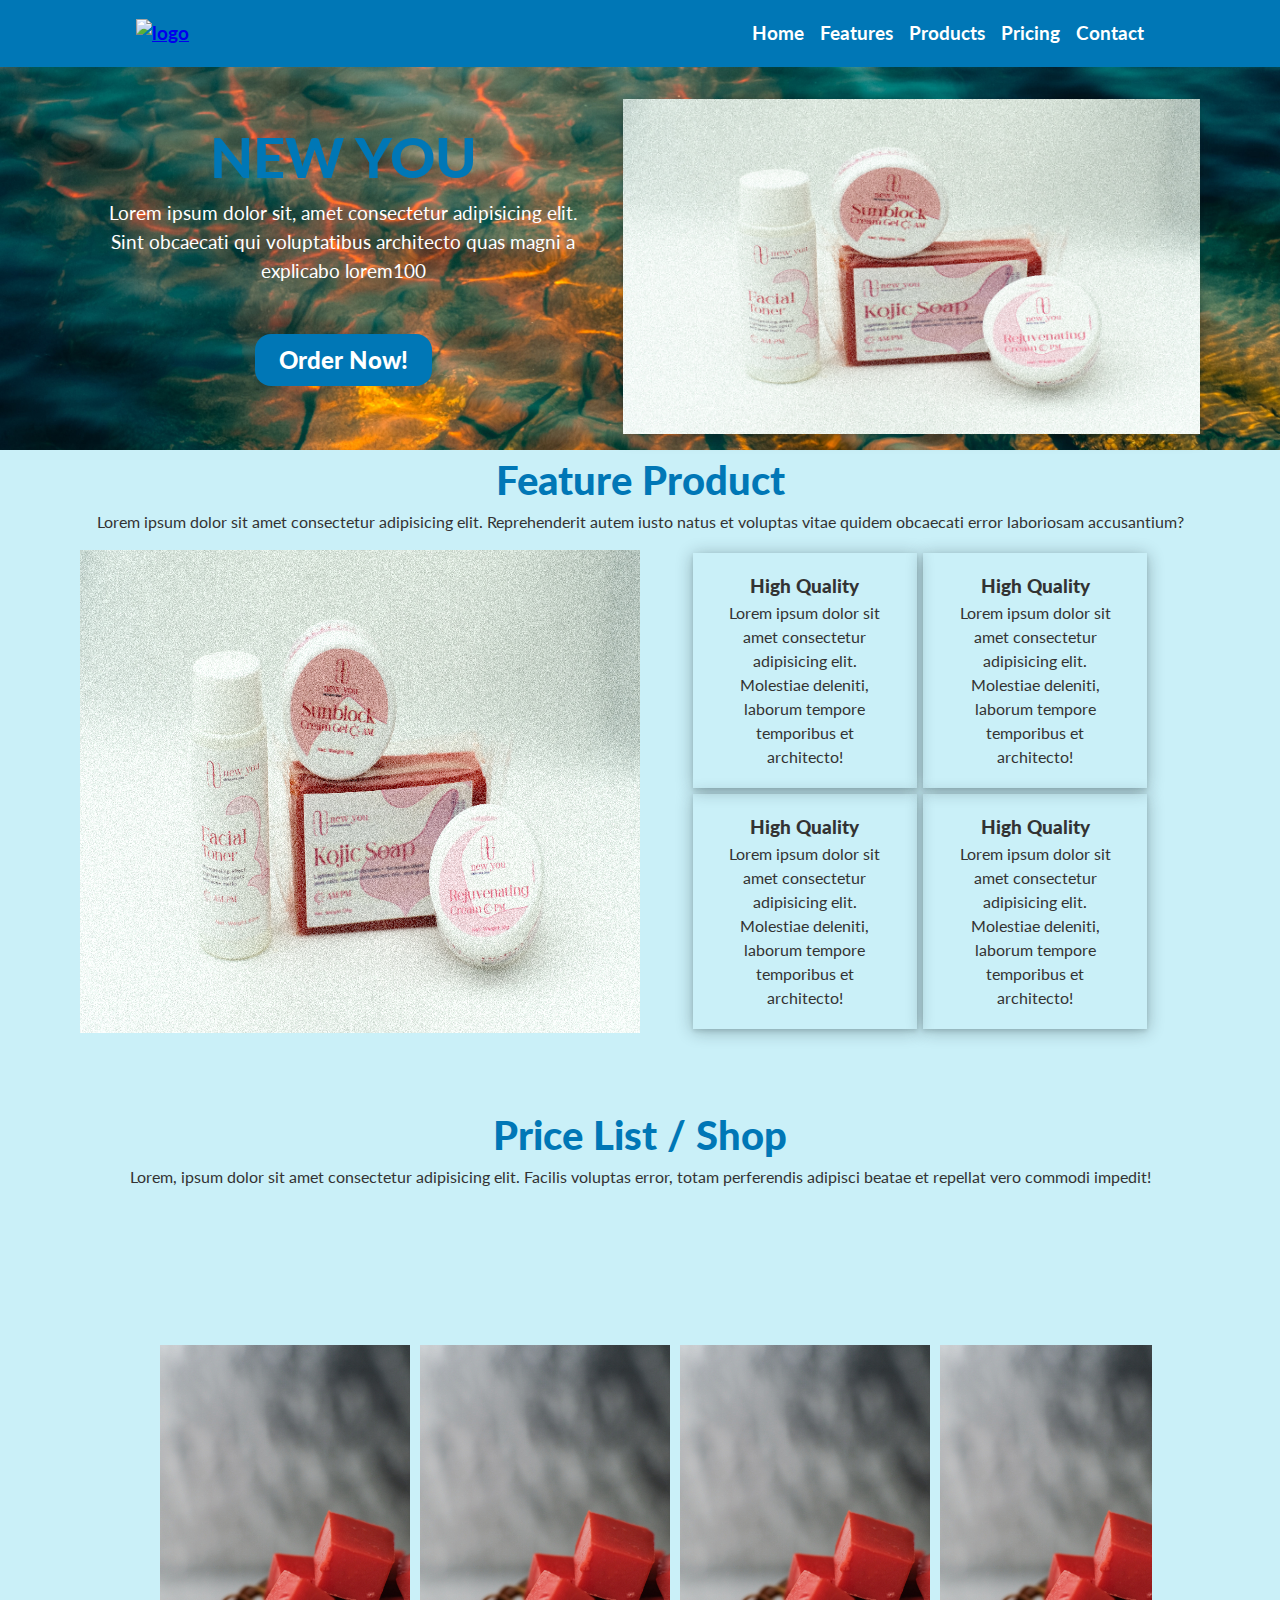
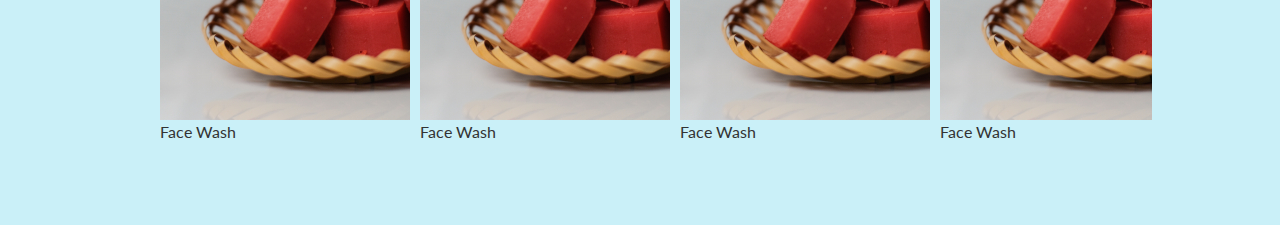
==== src/index.html @ 2eee9a69 "Add carousel" ====
<!DOCTYPE html>
<html lang="en">
  <head>
    <meta charset="UTF-8" />
    <meta http-equiv="X-UA-Compatible" content="IE=edge" />
    <meta name="viewport" content="width=device-width, initial-scale=1.0" />
    <title>Landing Page</title>
    <link rel="preconnect" href="https://fonts.googleapis.com" />
    <link rel="preconnect" href="https://fonts.gstatic.com" crossorigin />
    <link
      href="https://fonts.googleapis.com/css2?family=Lato:wght@400;700;900&display=swap"
      rel="stylesheet"
    />
    <link rel="stylesheet" href="assets/reset.css" />
    <link rel="stylesheet" href="assets/main.css" />
  </head>
  <body>
    <!-- ----HEADER SECTION STARTS HERE---- -->
    <header class="header">
      <div class="container">
        <nav class="navbar">
          <a href="#" class="nav-logo">
            <img src="#" alt="logo" />
          </a>
          <ul class="navbar-nav">
            <li class="nav-item"><a class="nav-link" href="#">Home</a></li>
            <li class="nav-item"><a class="nav-link" href="#">Features</a></li>
            <li class="nav-item"><a class="nav-link" href="#">Products</a></li>
            <li class="nav-item"><a class="nav-link" href="#">Pricing</a></li>
            <li class="nav-item"><a class="nav-link" href="#">Contact </a></li>
          </ul>
          <div class="hamburger">
            <span class="bar"></span>
            <span class="bar"></span>
            <span class="bar"></span>
          </div>
        </nav>
      </div>
    </header>
    <!-- ----HEADER SECTION ENDS HERE---- -->
    <main class="main">
      <!-- ----HERO SECTION STARTS HERE---- -->
      <section class="hero">
        <div class="container">
          <div class="hero-content">
            <div class="hero-text">
              <h1 class="main-header">NEW YOU</h1>
              <p class="main-text">
                Lorem ipsum dolor sit, amet consectetur adipisicing elit. Sint
                obcaecati qui voluptatibus architecto quas magni a explicabo
                lorem100
              </p>
              <a href="#" class="btn-hero">Order Now!</a>
            </div>
            <div class="hero-image">
              <img src="assets/images/hero-img.png" alt="Product Image" />
            </div>
          </div>
        </div>
      </section>
      <!-- ----HERO SECTION ENDS HERE---- -->
      <!-- ----FEATURE SECTION STARTS HERE---- -->

      <section class="feature">
        <div class="container">
          <div class="feature-header">
            <h2 class="sub-header">Feature Product</h2>
            <p class="text">
              Lorem ipsum dolor sit amet consectetur adipisicing elit.
              Reprehenderit autem iusto natus et voluptas vitae quidem obcaecati
              error laboriosam accusantium?
            </p>
          </div>
          <div class="feature-content">
            <div class="feature-image">
              <img
                class="image"
                src="assets/images/hero-img.png"
                alt="Feature Image"
              />
            </div>
            <div class="feature-product-features">
              <div class="product-features-item">
                <div class="features-item-content">
                  <h4>High Quality</h4>
                  <p>
                    Lorem ipsum dolor sit amet consectetur adipisicing elit.
                    Molestiae deleniti, laborum tempore temporibus et
                    architecto!
                  </p>
                </div>
              </div>
              <div class="product-features-item">
                <div class="features-item-content">
                  <h4>High Quality</h4>
                  <p>
                    Lorem ipsum dolor sit amet consectetur adipisicing elit.
                    Molestiae deleniti, laborum tempore temporibus et
                    architecto!
                  </p>
                </div>
              </div>
              <div class="product-features-item">
                <div class="features-item-content">
                  <h4>High Quality</h4>
                  <p>
                    Lorem ipsum dolor sit amet consectetur adipisicing elit.
                    Molestiae deleniti, laborum tempore temporibus et
                    architecto!
                  </p>
                </div>
              </div>
              <div class="product-features-item">
                <div class="features-item-content">
                  <h4>High Quality</h4>
                  <p>
                    Lorem ipsum dolor sit amet consectetur adipisicing elit.
                    Molestiae deleniti, laborum tempore temporibus et
                    architecto!
                  </p>
                </div>
              </div>
            </div>
          </div>
        </div>
      </section>
      <!-- ----FEATURE SECTION ENDS HERE---- -->
      <!-- ----PRICING SECTION STARTS HERE---- -->
      <section class="pricing">
        <div class="container">
          <div class="pricing-head">
            <h2 class="pricing-header">Price List / Shop</h2>
            <p class="text">
              Lorem, ipsum dolor sit amet consectetur adipisicing elit. Facilis
              voluptas error, totam perferendis adipisci beatae et repellat vero
              commodi impedit!
            </p>
          </div>
          <div class="pricing-content carousel">
            <div class="slider">
              <div class="pricing-items">
                <div class="pricing-item-content">
                  <div class="pricing-image">
                    <img src="assets/images/pricing-img1.jpg" alt="" />
                  </div>
                  <div class="pricing-info">
                    <div class="pricing-name">Face Wash</div>
                    <div class="pricing-price">100$</div>
                    <a href="#" class="btn-add-cart">Add to Cart</a>
                  </div>
                </div>
              </div>
              <!-- ITEM -->
              <div class="pricing-items">
                <div class="pricing-item-content">
                  <div class="pricing-image">
                    <img src="assets/images/pricing-img1.jpg" alt="" />
                  </div>
                  <div class="pricing-info">
                    <div class="pricing-name">Face Wash</div>
                    <div class="pricing-price">100$</div>
                    <a href="#" class="btn-add-cart">Add to Cart</a>
                  </div>
                </div>
              </div>

              <div class="pricing-items">
                <div class="pricing-item-content">
                  <div class="pricing-image">
                    <img src="assets/images/pricing-img1.jpg" alt="" />
                  </div>
                  <div class="pricing-info">
                    <div class="pricing-name">Face Wash</div>
                    <div class="pricing-price">100$</div>
                    <a href="#" class="btn-add-cart">Add to Cart</a>
                  </div>
                </div>
              </div>

              <div class="pricing-items">
                <div class="pricing-item-content">
                  <div class="pricing-image">
                    <img src="assets/images/pricing-img1.jpg" alt="" />
                  </div>
                  <div class="pricing-info">
                    <div class="pricing-name">Face Wash</div>
                    <div class="pricing-price">100$</div>
                    <a href="#" class="btn-add-cart">Add to Cart</a>
                  </div>
                </div>
              </div>

              <div class="pricing-items">
                <div class="pricing-item-content">
                  <div class="pricing-image">
                    <img src="assets/images/pricing-img1.jpg" alt="" />
                  </div>
                  <div class="pricing-info">
                    <div class="pricing-name">Face Wash</div>
                    <div class="pricing-price">100$</div>
                    <a href="#" class="btn-add-cart">Add to Cart</a>
                  </div>
                </div>
              </div>
            </div>
          </div>
        </div>
      </section>
      <!-- ----PRICING SECTION ENDS HERE---- -->
    </main>
  </body>
  <script src="assets/script.js"></script>
</html>
---- src/assets/main.css ----
:root {
  --main-bg-color: #0077b6;
  --sub-bg-color: #caf0f8;
  --main-text-color: #fff;
  --sub-text-color: #333;
  --hero-bg-color: #fff;

  --box-shadow: rgba(14, 30, 37, 0.12) 0px 2px 4px 0px,
    rgba(14, 30, 37, 0.32) 0px 2px 16px 0px;
}

/* font-family: 'Lato', sans-serif; */

html {
  font-size: 16px;
}

body {
  background-color: var(--sub-bg-color);
  font-family: "Lato", sans-serif;
  color: var(--sub-text-color);
}

.container {
  width: 90%;
  padding: 0 1rem;
  margin: 0rem auto;
}

/* NAVBAR / HEADER STYLING  STARTS HERE*/
.header {
  background-color: var(--main-bg-color);
  width: 100%;
}
.header .container {
  height: 100%;
}
.navbar {
  font-size: 1.2rem;
  font-weight: 700;
  margin: 0 auto;
  display: flex;
  justify-content: space-between;
  align-items: center;
  min-height: 4rem;
  max-width: 90%;
}

.navbar-nav {
  display: flex;
  gap: 1rem;
}

.nav-item {
  list-style-type: none;
}

.nav-link {
  text-decoration: none;
  color: #fff;
  transition: 0.7s ease;
}

.nav-link:hover {
  padding: 0.2rem 1rem;
  border-radius: 1rem;
  color: var(--sub-text-color);
  box-shadow: var(--box-shadow);
}

.hamburger {
  display: none;
  cursor: pointer;
}

.bar {
  display: block;
  width: 1.5rem;
  height: 3px;
  margin: 5px auto;

  -webkit-transition: all 0.3s ease-in-out;
  transition: all 0.3s ease-in-out;
  background-color: var(--sub-text-color);
}

/* STICCKY */

.sticky {
  position: fixed;
  top: 0;
  width: 100%;
}

.sticky + .main {
  padding-top: 60px;
}

/* NAVBAR / HEADER STYLING ENDS HERE*/

/* ---- HERO SECTION STARTS HERE---- */

.hero {
  padding: 1rem 0;
  height: 100vh;
  background: url(images/hero-bg.jpg) no-repeat center center fixed;
  -webkit-background-size: cover;
  -moz-background-size: cover;
  -o-background-size: cover;
  background-size: cover;
}

.hero-content {
  padding-top: 2rem;
  display: flex;
  flex-direction: column-reverse;
  gap: 1rem;
}

.hero-text {
  text-align: center;
  padding: 1rem;
  padding-bottom: 0;
  flex-basis: 50%;
}

.main-header {
  color: var(--main-bg-color);
  font-size: 3.5rem;
  font-weight: 900;
}

.main-text {
  color: var(--main-text-color);
  font-size: 1.2rem;
}
.btn-hero {
  font-size: 1.5rem;
  color: var(--main-text-color);
  background-color: var(--main-bg-color);
  font-weight: 900;
  padding: 0.5rem 1.5rem;
  border-radius: 1rem;
  display: inline-block;
  margin: 3rem 0;
  text-decoration: none;
}
.btn-hero:hover {
  -webkit-transition: all 0.3s ease-in-out;
  transition: all 0.3s ease-in-out;
  background-color: var(--sub-text-color);
  box-shadow: rgb(38, 57, 77) 0px 20px 30px -10px;
}

.hero-image {
  display: flex;
  flex-basis: 55%;
  box-shadow: var(--box-shadow);
}
/* ---- HERO SECTION ENDS HERE---- */

/* ---- FEATURE SECTION STARTS HERE ---- */
.feature {
  padding-top: 4rem;
}
.feature-header .sub-header {
  text-align: center;
  color: var(--main-bg-color);
  font-size: 2.5rem;
  font-weight: 900;
}

.feature-header .text {
  text-align: center;
  margin-bottom: 1rem;
}

.feature-content {
  display: flex;
  flex-direction: column;
}
.feature-image {
  margin-bottom: 1rem;
  flex-basis: 50%;
}

.feature-product-features {
  color: var(--sub-text-color);
  flex-basis: 50%;
  display: flex;
  flex-direction: row;
  flex-wrap: wrap;
  justify-content: space-around;
}

.product-features-item {
  text-align: center;
  padding: 1.5rem;
  margin: 0.5rem;
  box-shadow: var(--box-shadow);
  flex: 1 0 50%;
  align-self: stretch;
}

/* .features-item-content {
  box-shadow: var(--box-shadow);
} */

.product-features-item h4 {
  font-size: 1.2rem;
  font-weight: 900;
}

/* ---- FEATURE SECTION ENDS HERE---- */

/* ---- PRICING SECTION STARTS HERE ---- */

.pricing {
  margin-top: 4.5rem;
  height: 80vh;
  position: relative;
}
.pricing-head {
  text-align: center;
}

.pricing-header {
  color: var(--main-bg-color);
  font-size: 2.5rem;
  font-weight: 900;
}

.pricing-head .text {
  margin-bottom: 1rem;
}

.pricing-content {
  display: flex;
  justify-content: center;
  align-items: center;
}

.pricing-item-content {
  display: flex;
  flex-direction: column;
}
.pricing-image img {
  max-height: 100%;
}

.carousel {
  margin-top: 4rem;
  width: 80%;
  height: 60%;
  position: absolute;
  top: 50%;
  left: 50%;
  transform: translate(-50%, -50%);
  overflow: hidden;
}

.slider {
  width: 150%;
  display: flex;
  gap: 10px;
  pointer-events: none;
  position: absolute;
  top: 0;
  left: 0;
  padding: 2rem;
}

/* ---- PRICING SECTION ENDS HERE---- */

/* MEDIA QUERIES */

/* @media (max-width: 480px) {
  
  }
 */

@media (max-width: 768px) {
  /* NAVBAR / HEADER STYLING STARTS HERE*/
  .hamburger {
    display: block;
  }

  .hamburger.active .bar:nth-child(2) {
    opacity: 0;
  }

  .hamburger.active .bar:nth-child(1) {
    transform: translateY(8px) rotate(45deg);
  }

  .hamburger.active .bar:nth-child(3) {
    transform: translateY(-8px) rotate(-45deg);
  }

  .navbar-nav {
    position: fixed;
    left: -100%;
    top: 70px;
    gap: 0;
    flex-direction: column;
    background-color: var(--main-bg-color);
    width: 100%;
    align-items: center;
    transition: 0.3s;
    padding-left: 0;
    margin: 0;
  }

  .nav-item {
    margin: 1rem 0;
  }

  .navbar-nav.active {
    left: 0;
  }

  /* NAVBAR / HEADER STYLING ENDS HERE*/
}

@media (min-width: 481px) and (max-width: 768px) {
  /* --------- HERO ------- */
  .hero-content {
    padding-top: 2rem;
  }
  .product-features-item {
    flex: 0 0 45%;
  }
}

@media (min-width: 769px) and (max-width: 1024px) {
  /* --------- HERO ------- */

  .hero {
    height: 65vh;
  }
  .hero-content {
    padding-top: 1rem;
    flex-direction: row;
    gap: 0;
  }

  .feature-product-features {
    flex-direction: row;
    flex-wrap: wrap;
    justify-content: space-around;
  }

  .product-features-item {
    flex: 0 0 45%;
  }
}

@media (min-width: 1025px) and (max-width: 1200px) {
  /* --------- HERO ------- */
  .hero-content {
    padding-top: 7rem;
    flex-direction: row;
    justify-content: space-around;
  }
  .hero {
    height: 80%;
  }

  .feature-content {
    flex-direction: row;
  }

  .feature {
    padding-top: 0;
  }
  .feature-image {
    display: flex;
    margin-bottom: 0;
  }

  .feature-image,
  .feature-product-features {
    flex-basis: 50%;
  }

  .feature-product-features {
    flex-direction: row;
    flex-wrap: wrap;
    justify-content: center;
    align-items: center;
  }

  .product-features-item {
    padding: 1rem;
    margin: 0.2rem;
    flex: 0 0 45%;
  }
}

@media (min-width: 1201px) {
  .hero-content {
    padding-top: 1rem;
    flex-direction: row;
    justify-content: space-around;
  }
  .hero {
    height: 80%;
  }

  .feature-content {
    flex-direction: row;
  }

  .feature {
    padding-top: 0;
  }
  .feature-image {
    display: flex;
    margin-bottom: 0;
  }

  .feature-image,
  .feature-product-features {
    flex-basis: 50%;
  }

  .feature-product-features {
    flex-direction: row;
    justify-content: center;
    align-items: center;
  }

  .product-features-item {
    padding: 1rem;
    margin: 0.2rem;
    flex: 0 0 40%;
  }
  .features-item-content {
    padding: 0 0.5rem;
    margin: 0.2rem;
  }
}
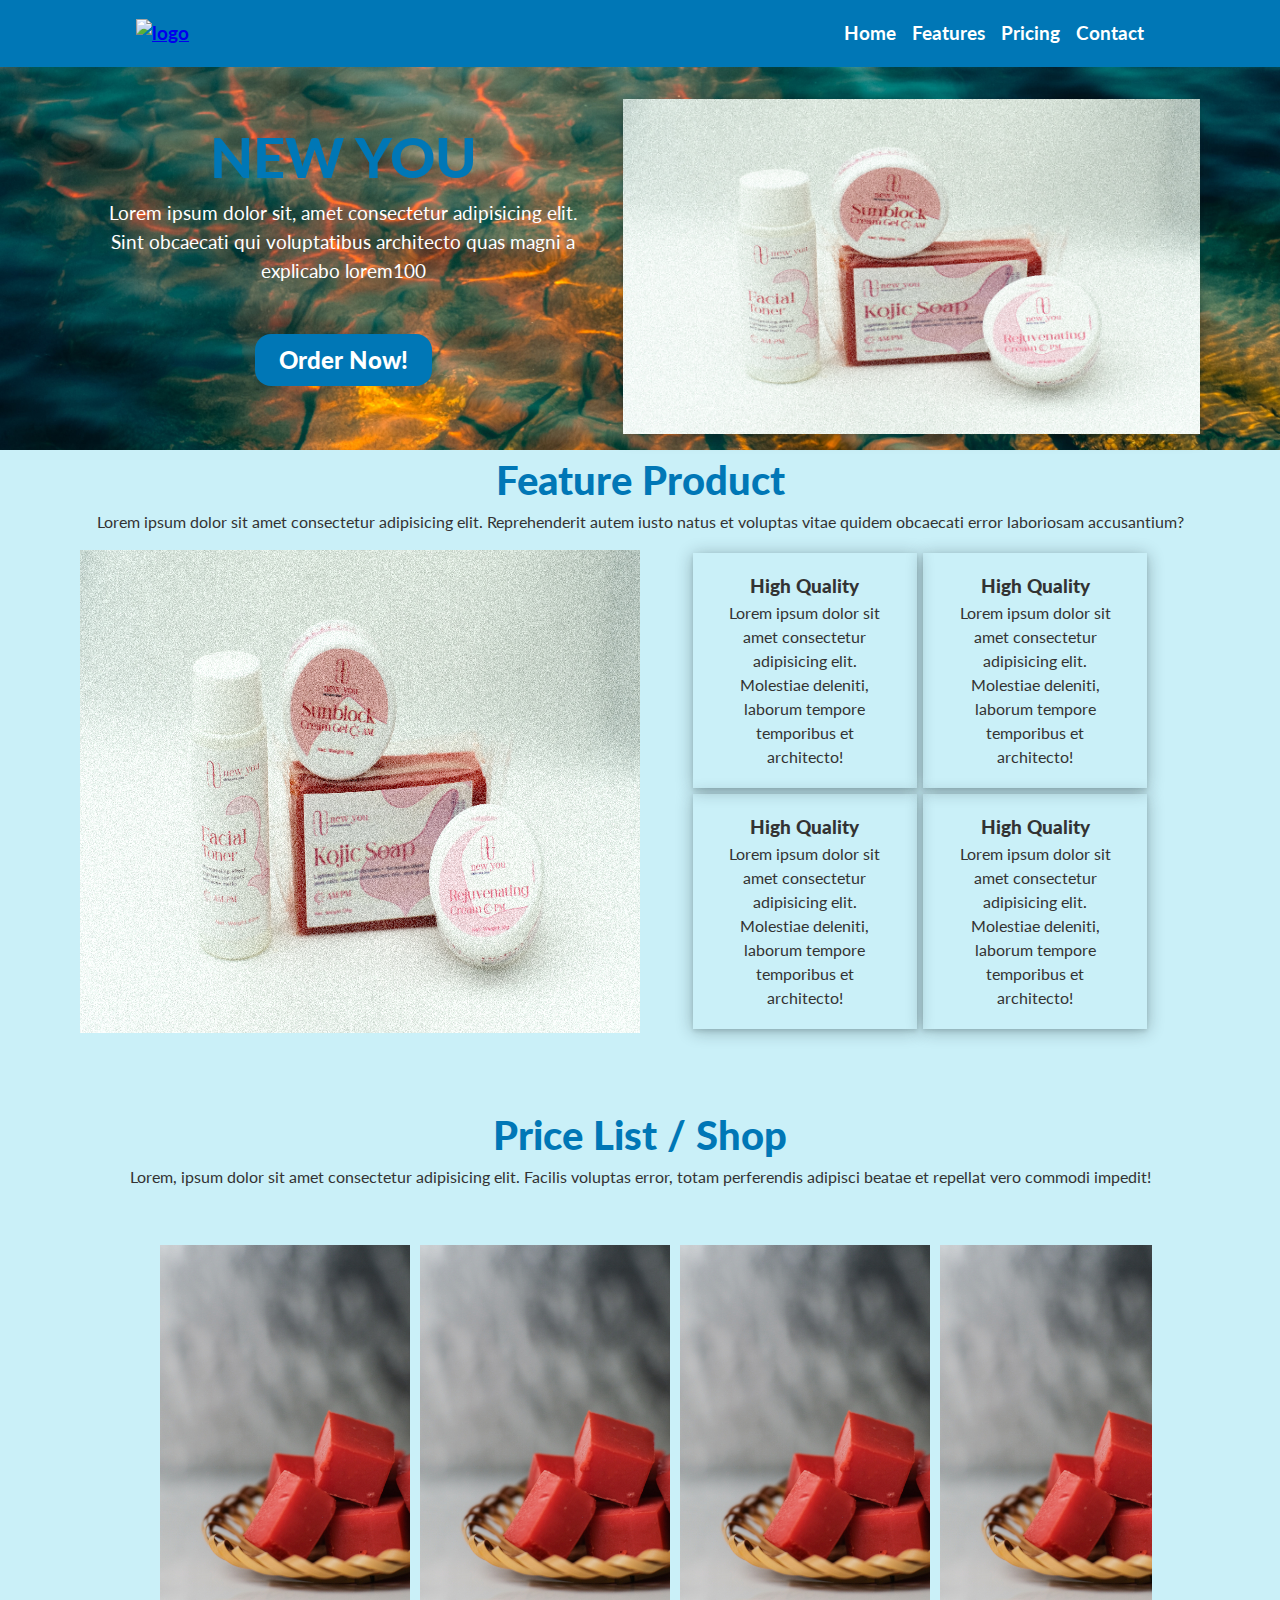
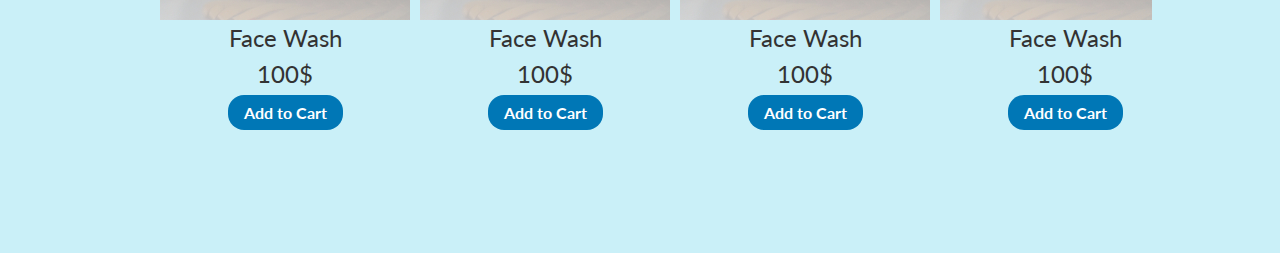
==== commit fe467582: "Add style on pricing section" ====
--- a/src/index.html
+++ b/src/index.html
@@ -16,17 +16,23 @@
   </head>
   <body>
     <!-- ----HEADER SECTION STARTS HERE---- -->
-    <header class="header">
+    <header class="header" id="header">
       <div class="container">
         <nav class="navbar">
           <a href="#" class="nav-logo">
             <img src="#" alt="logo" />
           </a>
           <ul class="navbar-nav">
-            <li class="nav-item"><a class="nav-link" href="#">Home</a></li>
-            <li class="nav-item"><a class="nav-link" href="#">Features</a></li>
-            <li class="nav-item"><a class="nav-link" href="#">Products</a></li>
-            <li class="nav-item"><a class="nav-link" href="#">Pricing</a></li>
+            <li class="nav-item">
+              <a class="nav-link" href="#hero">Home</a>
+            </li>
+            <li class="nav-item">
+              <a class="nav-link" href="#feature">Features</a>
+            </li>
+
+            <li class="nav-item">
+              <a class="nav-link" href="#pricing">Pricing</a>
+            </li>
             <li class="nav-item"><a class="nav-link" href="#">Contact </a></li>
           </ul>
           <div class="hamburger">
@@ -40,7 +46,7 @@
     <!-- ----HEADER SECTION ENDS HERE---- -->
     <main class="main">
       <!-- ----HERO SECTION STARTS HERE---- -->
-      <section class="hero">
+      <section class="hero" id="hero">
         <div class="container">
           <div class="hero-content">
             <div class="hero-text">
@@ -61,7 +67,7 @@
       <!-- ----HERO SECTION ENDS HERE---- -->
       <!-- ----FEATURE SECTION STARTS HERE---- -->
 
-      <section class="feature">
+      <section class="feature" id="feature">
         <div class="container">
           <div class="feature-header">
             <h2 class="sub-header">Feature Product</h2>
@@ -126,7 +132,7 @@
       </section>
       <!-- ----FEATURE SECTION ENDS HERE---- -->
       <!-- ----PRICING SECTION STARTS HERE---- -->
-      <section class="pricing">
+      <section class="pricing" id="pricing">
         <div class="container">
           <div class="pricing-head">
             <h2 class="pricing-header">Price List / Shop</h2>
--- a/src/assets/main.css
+++ b/src/assets/main.css
@@ -230,37 +230,23 @@
   font-weight: 900;
 }
 
-.pricing-head .text {
-  margin-bottom: 1rem;
-}
-
-.pricing-content {
-  display: flex;
-  justify-content: center;
-  align-items: center;
-}
-
-.pricing-item-content {
-  display: flex;
-  flex-direction: column;
-}
-.pricing-image img {
-  max-height: 100%;
+.pricing-image {
+  margin-top: 5rem;
 }
 
 .carousel {
   margin-top: 4rem;
   width: 80%;
-  height: 60%;
+  height: 100%;
   position: absolute;
-  top: 50%;
+  top: 45%;
   left: 50%;
   transform: translate(-50%, -50%);
   overflow: hidden;
 }
 
 .slider {
-  width: 150%;
+  width: 300%;
   display: flex;
   gap: 10px;
   pointer-events: none;
@@ -268,6 +254,21 @@
   top: 0;
   left: 0;
   padding: 2rem;
+}
+
+.pricing-info {
+  text-align: center;
+  font-size: 1.5rem;
+}
+
+.btn-add-cart {
+  font-size: 1rem;
+  font-weight: 700;
+  text-decoration: none;
+  color: var(--main-text-color);
+  background-color: var(--main-bg-color);
+  padding: 0.5rem 1rem;
+  border-radius: 1rem;
 }
 
 /* ---- PRICING SECTION ENDS HERE---- */
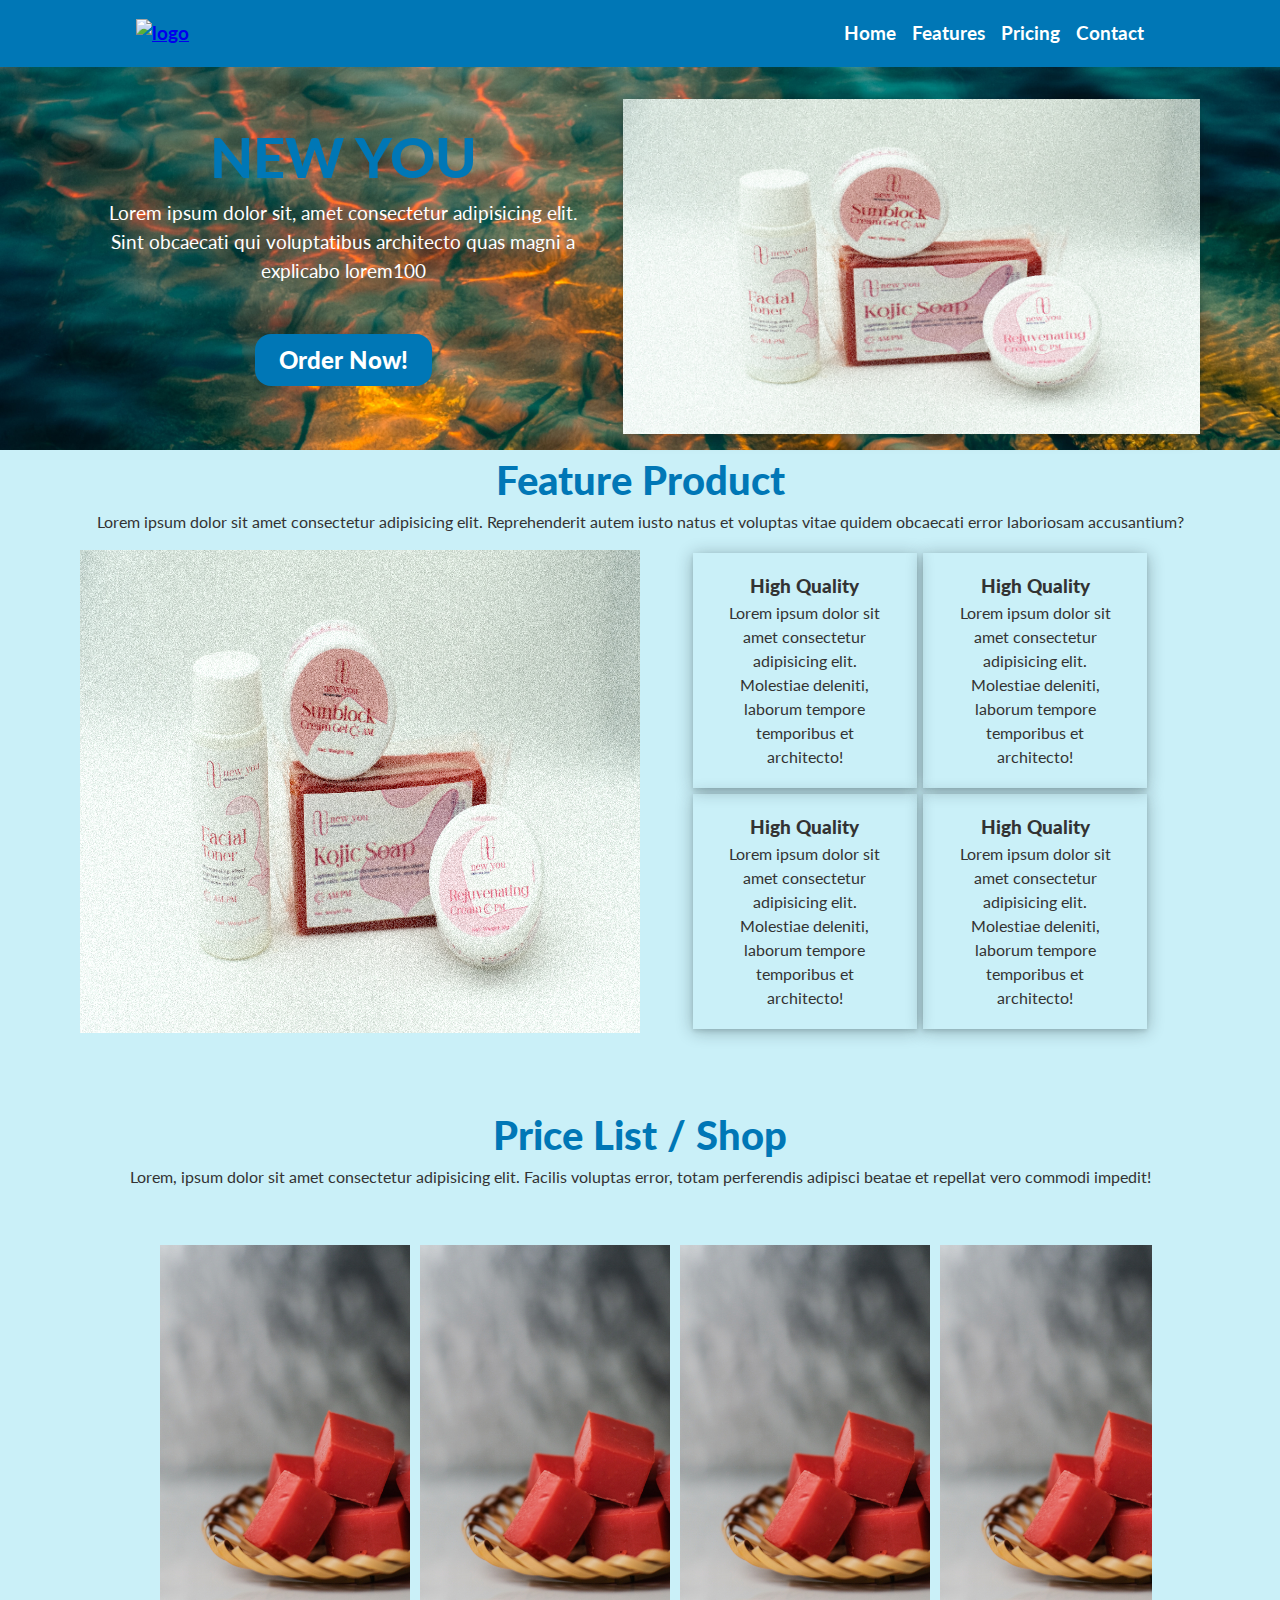
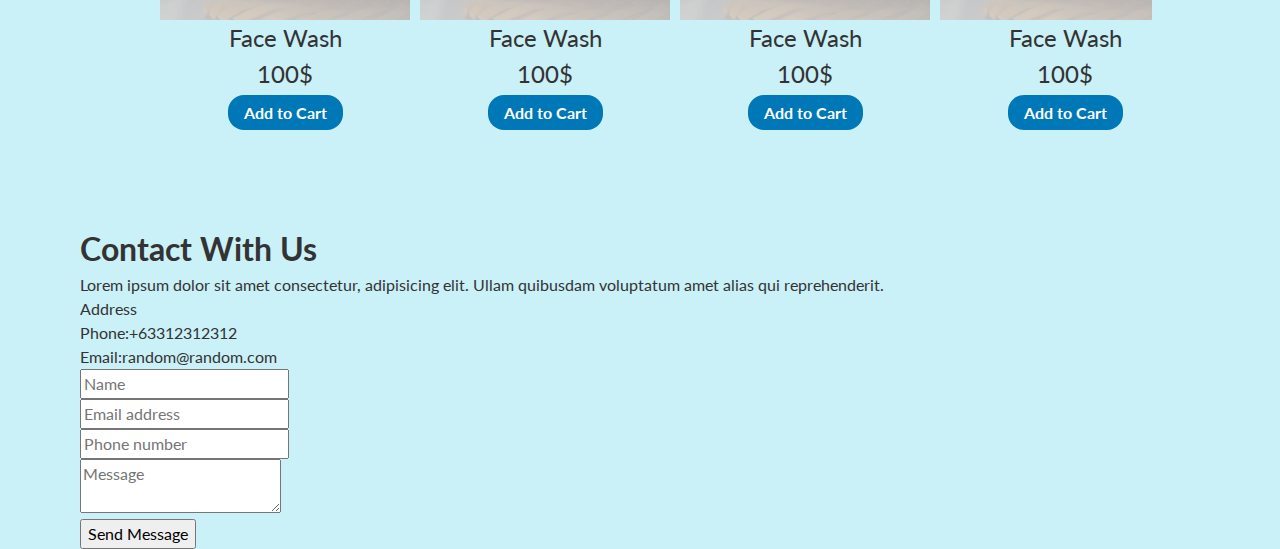
==== commit 2e7948e4: "Add contact section/html structure" ====
--- a/src/index.html
+++ b/src/index.html
@@ -213,6 +213,62 @@
         </div>
       </section>
       <!-- ----PRICING SECTION ENDS HERE---- -->
+
+      <!-- ----CONTACT SECTION STARTS HERE---- -->
+
+      <section class="contact">
+        <div class="container">
+          <div class="contact-head">
+            <h1 class="contact-header">Contact With Us</h1>
+            <p class="contact-text">
+              Lorem ipsum dolor sit amet consectetur, adipisicing elit. Ullam
+              quibusdam voluptatum amet alias qui reprehenderit.
+            </p>
+            <h3 class="contact-sub-header"></h3>
+            <p class="contact-text">Address</p>
+            <p class="contact-text">Phone:+63312312312</p>
+            <p class="contact-text">Email:random@random.com</p>
+          </div>
+          <div class="contact-input">
+            <div class="contact-input-box">
+              <form action="#" class="form" id="form">
+                <div class="input-box">
+                  <input type="text" placeholder="Name" class="form-control" />
+                </div>
+
+                <div class="input-box">
+                  <input
+                    type="email"
+                    placeholder="Email address"
+                    class="form-control"
+                  />
+                </div>
+
+                <div class="input-box">
+                  <input
+                    type="number"
+                    placeholder="Phone number"
+                    class="form-control"
+                  />
+                </div>
+
+                <div class="input-box">
+                  <textarea
+                    placeholder="Message"
+                    class="form-control"
+                  ></textarea>
+                </div>
+
+                <div class="input-box">
+                  <button type="submit">Send Message</button>
+                </div>
+              </form>
+            </div>
+          </div>
+        </div>
+      </section>
+
+      <!-- ----CONTACT SECTION ENDS HERE---- -->
     </main>
   </body>
   <script src="assets/script.js"></script>
--- a/src/assets/main.css
+++ b/src/assets/main.css
@@ -90,6 +90,7 @@
   position: fixed;
   top: 0;
   width: 100%;
+  z-index: 1;
 }
 
 .sticky + .main {
@@ -272,6 +273,10 @@
 }
 
 /* ---- PRICING SECTION ENDS HERE---- */
+
+/* ---- CONTACT SECTION STARTS HERE---- */
+
+/* ---- CONTACT SECTION ENDS HERE---- */
 
 /* MEDIA QUERIES */
 
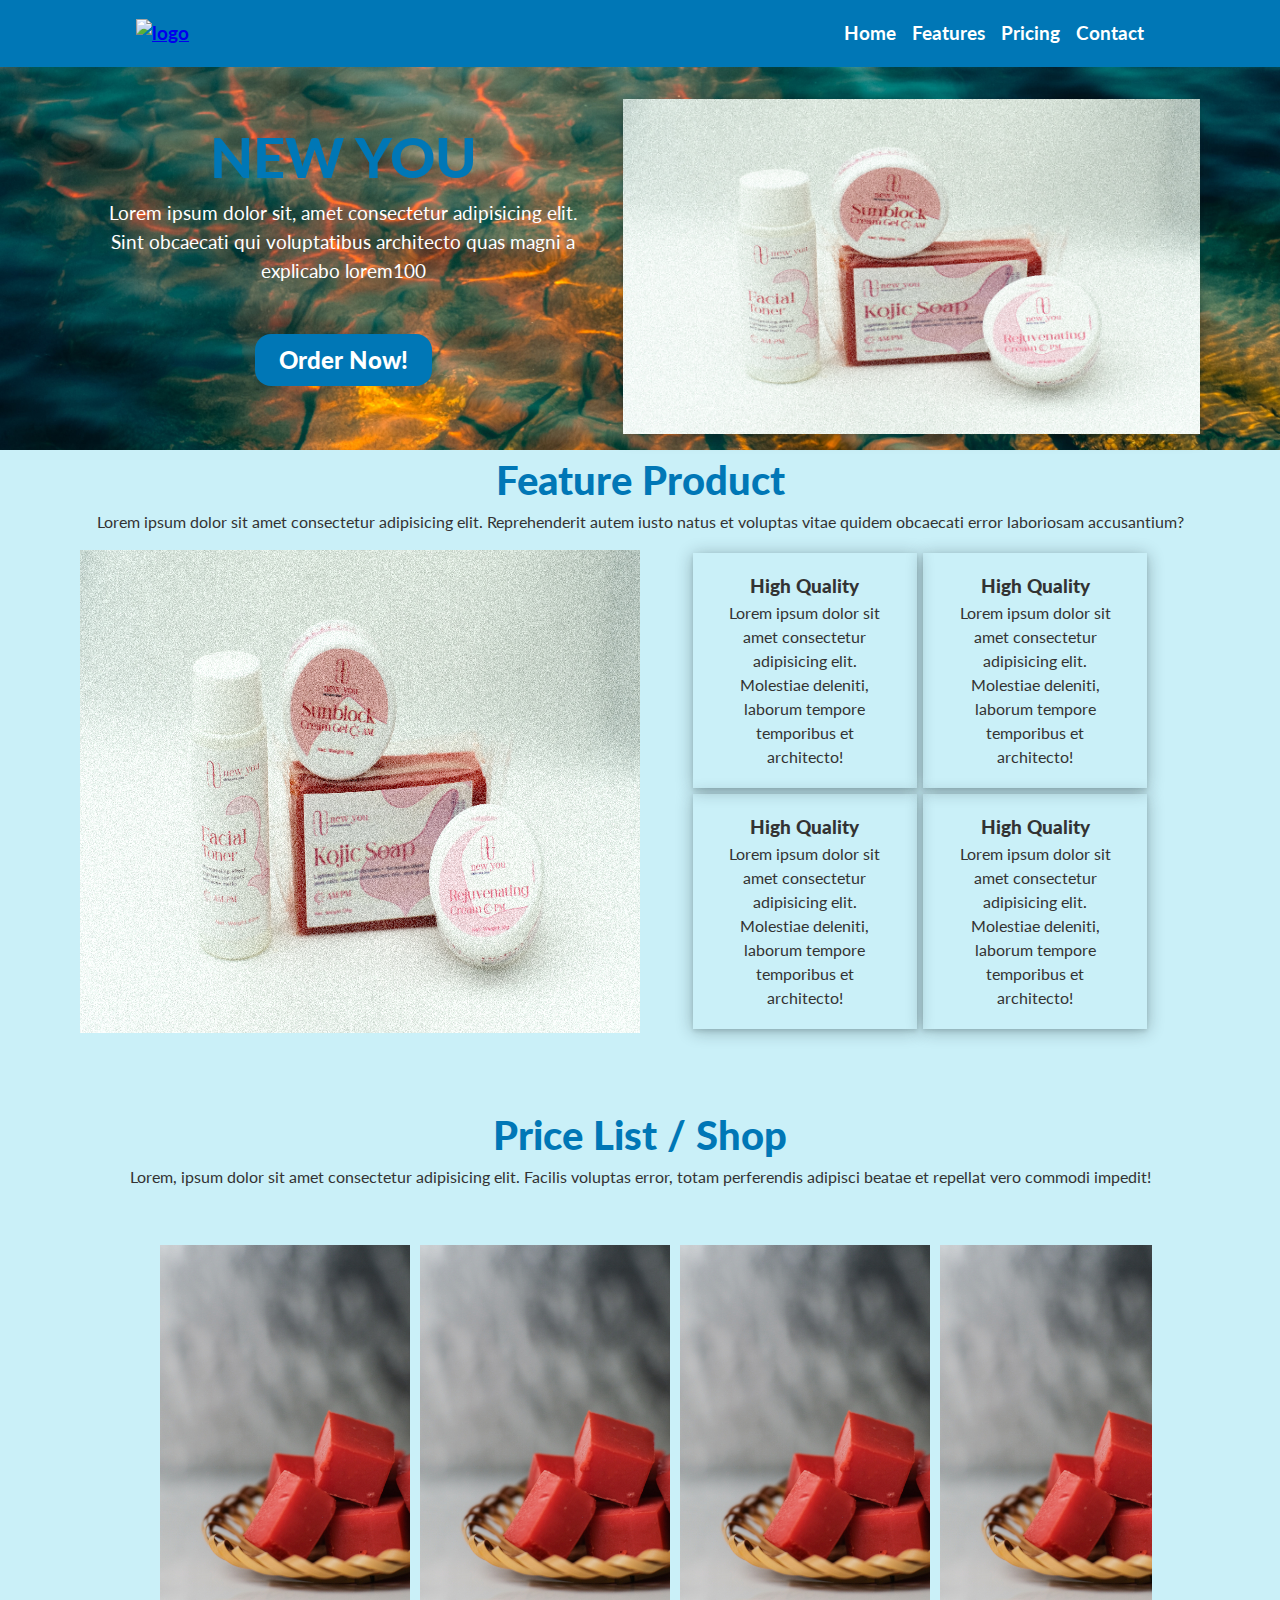
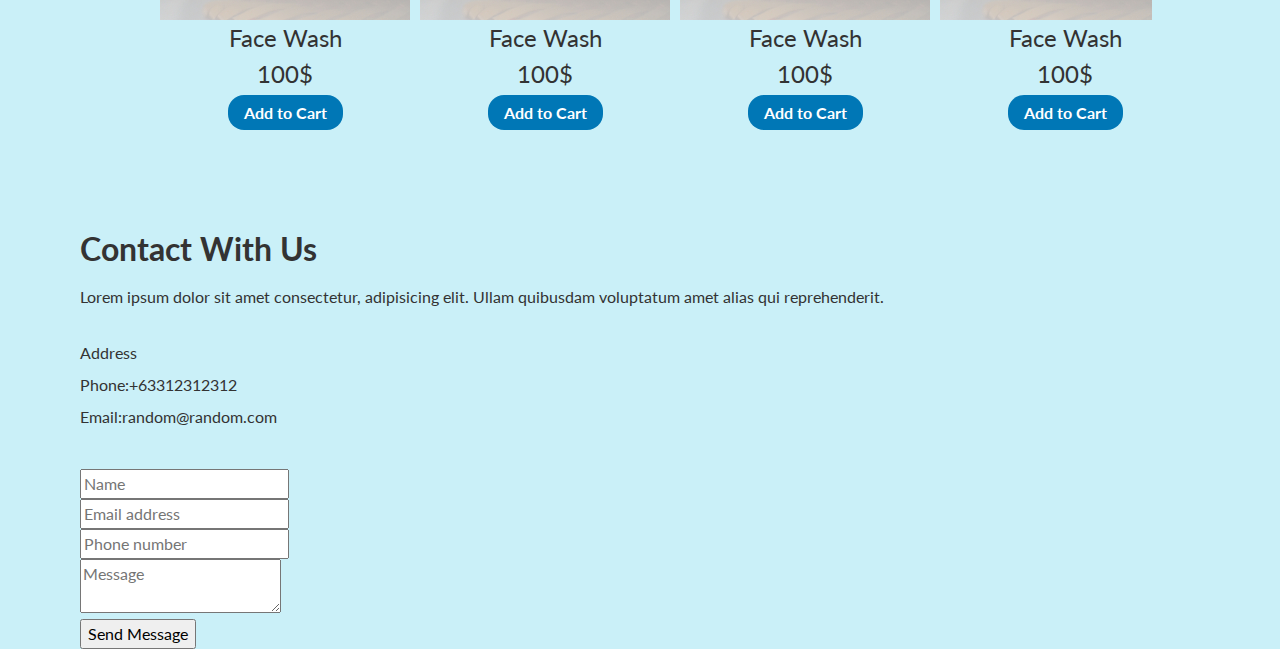
==== commit 57f5ab13: "Add style on contact form" ====
--- a/src/index.html
+++ b/src/index.html
@@ -219,7 +219,7 @@
       <section class="contact">
         <div class="container">
           <div class="contact-head">
-            <h1 class="contact-header">Contact With Us</h1>
+            <h3 class="contact-header">Contact With Us</h3>
             <p class="contact-text">
               Lorem ipsum dolor sit amet consectetur, adipisicing elit. Ullam
               quibusdam voluptatum amet alias qui reprehenderit.
--- a/src/assets/main.css
+++ b/src/assets/main.css
@@ -275,6 +275,23 @@
 /* ---- PRICING SECTION ENDS HERE---- */
 
 /* ---- CONTACT SECTION STARTS HERE---- */
+.contact-head {
+  margin-bottom: 2.5rem;
+}
+.contact-header {
+  color: var(--sub-text-color);
+  font-size: 2rem;
+  font-weight: 700;
+  margin-bottom: 0.8rem;
+}
+
+.contact-sub-header {
+  margin: 2rem 0 0.5rem;
+}
+
+.contact-text {
+  margin-top: 0.5rem;
+}
 
 /* ---- CONTACT SECTION ENDS HERE---- */
 
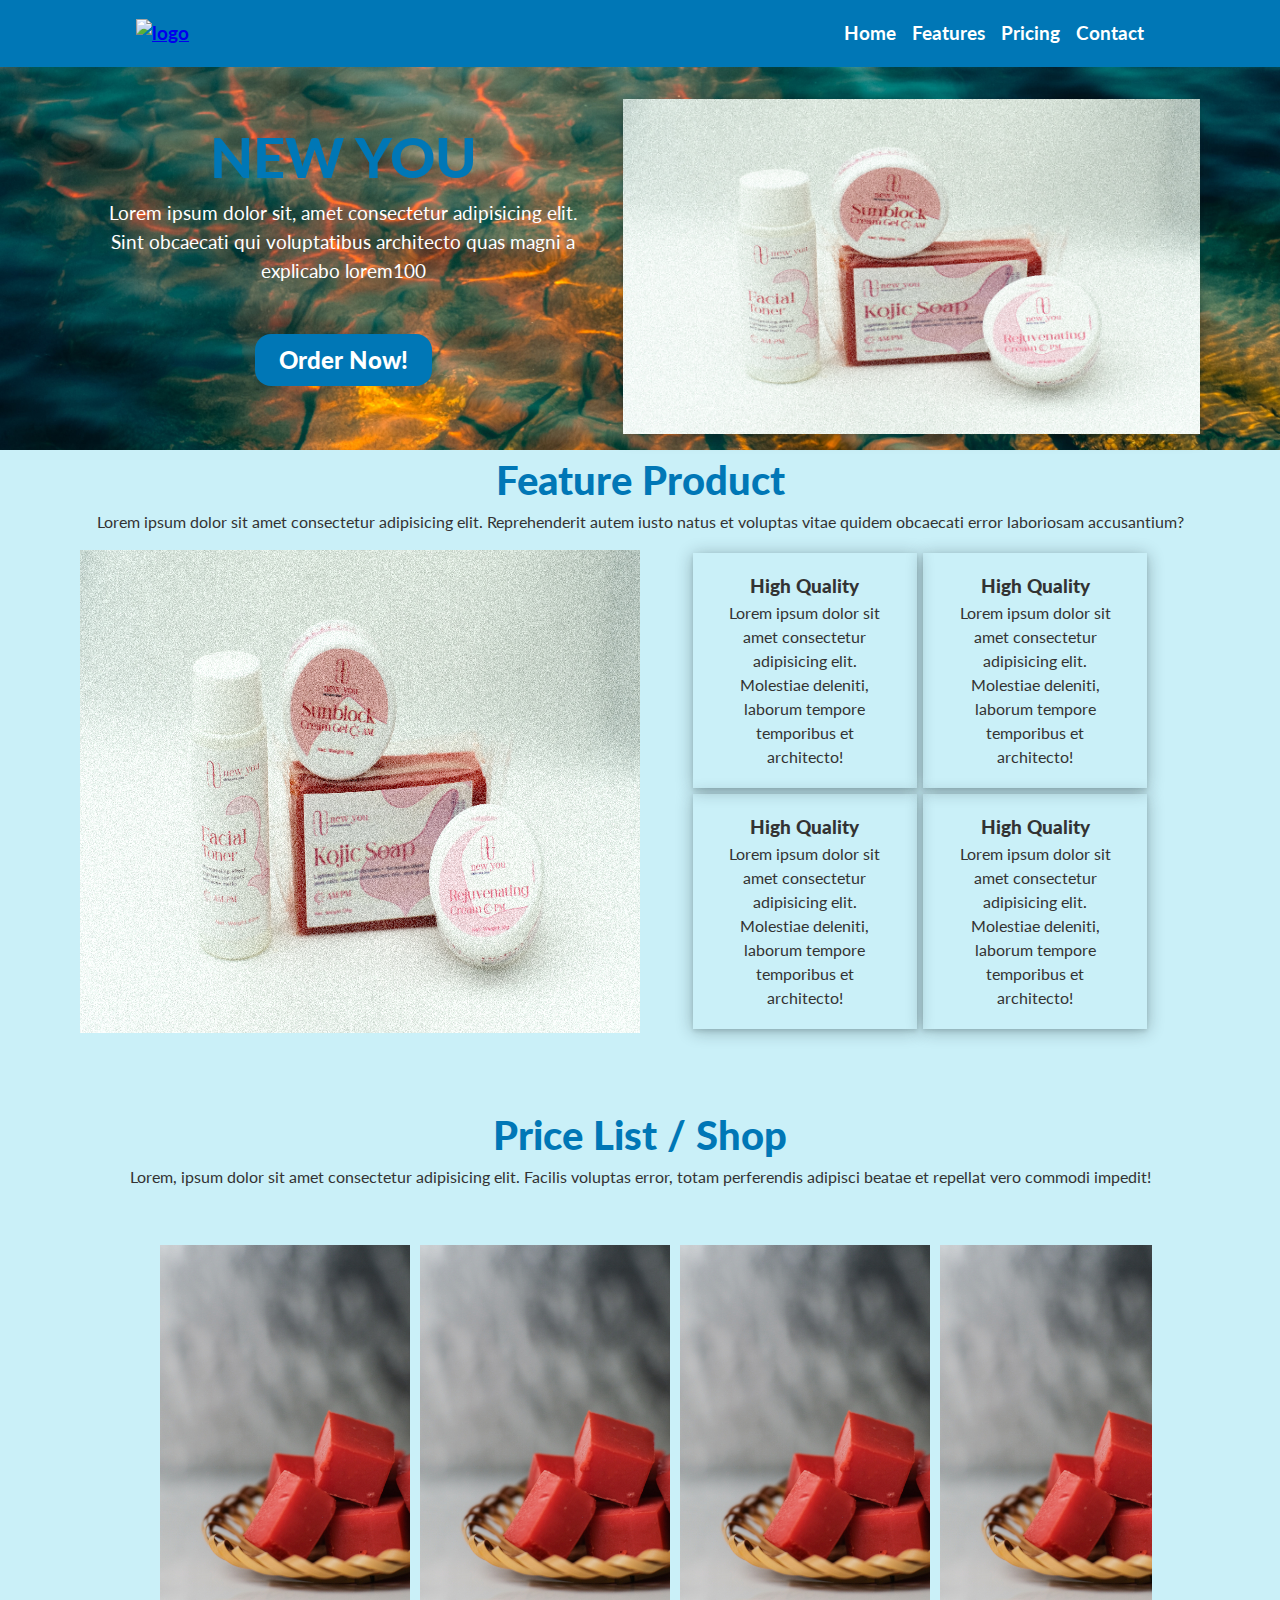
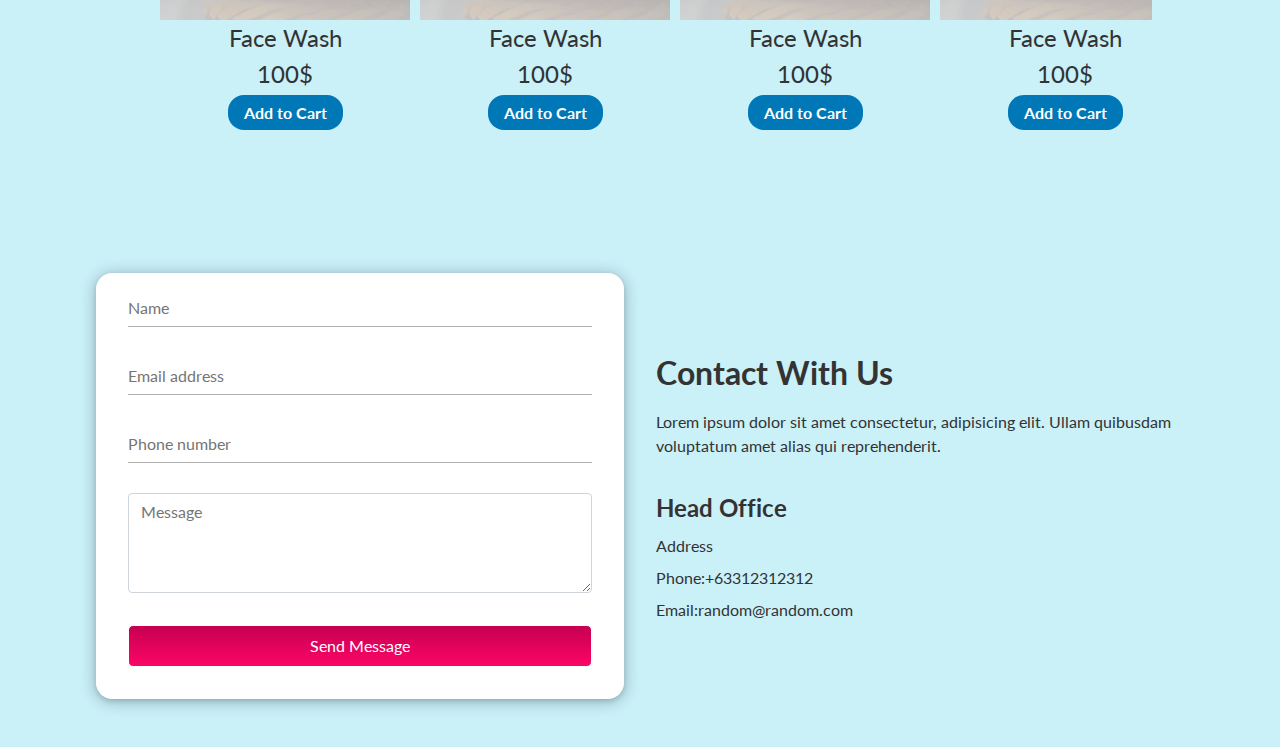
==== commit 778c91a1: "Add media query styles on contact section" ====
--- a/src/index.html
+++ b/src/index.html
@@ -218,51 +218,57 @@
 
       <section class="contact">
         <div class="container">
-          <div class="contact-head">
-            <h3 class="contact-header">Contact With Us</h3>
-            <p class="contact-text">
-              Lorem ipsum dolor sit amet consectetur, adipisicing elit. Ullam
-              quibusdam voluptatum amet alias qui reprehenderit.
-            </p>
-            <h3 class="contact-sub-header"></h3>
-            <p class="contact-text">Address</p>
-            <p class="contact-text">Phone:+63312312312</p>
-            <p class="contact-text">Email:random@random.com</p>
-          </div>
-          <div class="contact-input">
-            <div class="contact-input-box">
-              <form action="#" class="form" id="form">
-                <div class="input-box">
-                  <input type="text" placeholder="Name" class="form-control" />
-                </div>
-
-                <div class="input-box">
-                  <input
-                    type="email"
-                    placeholder="Email address"
-                    class="form-control"
-                  />
-                </div>
-
-                <div class="input-box">
-                  <input
-                    type="number"
-                    placeholder="Phone number"
-                    class="form-control"
-                  />
-                </div>
-
-                <div class="input-box">
-                  <textarea
-                    placeholder="Message"
-                    class="form-control"
-                  ></textarea>
-                </div>
-
-                <div class="input-box">
-                  <button type="submit">Send Message</button>
-                </div>
-              </form>
+          <div class="contact-content">
+            <div class="contact-head">
+              <h3 class="contact-header">Contact With Us</h3>
+              <p class="contact-text">
+                Lorem ipsum dolor sit amet consectetur, adipisicing elit. Ullam
+                quibusdam voluptatum amet alias qui reprehenderit.
+              </p>
+              <h3 class="contact-sub-header">Head Office</h3>
+              <p class="contact-text">Address</p>
+              <p class="contact-text">Phone:+63312312312</p>
+              <p class="contact-text">Email:random@random.com</p>
+            </div>
+            <div class="contact-input">
+              <div class="contact-input-box">
+                <form action="#" class="form" id="form">
+                  <div class="input-box">
+                    <input
+                      type="text"
+                      placeholder="Name"
+                      class="form-control"
+                    />
+                  </div>
+
+                  <div class="input-box">
+                    <input
+                      type="email"
+                      placeholder="Email address"
+                      class="form-control"
+                    />
+                  </div>
+
+                  <div class="input-box">
+                    <input
+                      type="number"
+                      placeholder="Phone number"
+                      class="form-control"
+                    />
+                  </div>
+
+                  <div class="input-box">
+                    <textarea
+                      placeholder="Message"
+                      class="form-control"
+                    ></textarea>
+                  </div>
+
+                  <div class="input-box">
+                    <button type="submit">Send Message</button>
+                  </div>
+                </form>
+              </div>
             </div>
           </div>
         </div>
--- a/src/assets/main.css
+++ b/src/assets/main.css
@@ -275,6 +275,11 @@
 /* ---- PRICING SECTION ENDS HERE---- */
 
 /* ---- CONTACT SECTION STARTS HERE---- */
+
+.contact {
+  margin: 3rem 0;
+}
+
 .contact-head {
   margin-bottom: 2.5rem;
 }
@@ -286,11 +291,66 @@
 }
 
 .contact-sub-header {
+  font-size: 1.5rem;
   margin: 2rem 0 0.5rem;
 }
 
 .contact-text {
   margin-top: 0.5rem;
+}
+
+.contact-input-box {
+  width: 100%;
+  padding: 1rem 2rem 2rem;
+  border-radius: 1rem;
+  box-shadow: var(--box-shadow);
+  background-color: var(--hero-bg-color);
+  color: var(--sub-text-color);
+}
+
+.form-control {
+  display: block;
+  width: 100%;
+  height: calc(1.5em + 0.75rem + 2px);
+  padding: 0.375rem 0.75rem;
+  font-size: 1rem;
+  font-weight: 400;
+  line-height: 1.5;
+  color: #495057;
+  background-color: #fff;
+  background-clip: padding-box;
+  border: 1px solid #ced4da;
+  border-radius: 0.25rem;
+  transition: border-color 0.15s ease-in-out;
+}
+
+.contact-input-box input {
+  width: 100%;
+  border: 0px;
+  margin-bottom: 30px;
+  color: #444444;
+  padding: 10px;
+  padding-left: 0px;
+  border-bottom: 1px solid #b2b2b2;
+  border-radius: 0px;
+}
+
+.input-box textarea {
+  height: 100px;
+  margin-bottom: 2rem;
+}
+
+.input-box button {
+  padding: 0.5rem 0;
+  margin-bottom: 0;
+  border-bottom: 0;
+  color: #fff;
+  font-size: 16px;
+  width: 100%;
+  background: linear-gradient(0deg, #fd0567 0%, #c60051 100%);
+  border-radius: 5px;
+  transition: all 0.3s ease-in;
+  border: 1px solid #fff;
 }
 
 /* ---- CONTACT SECTION ENDS HERE---- */
@@ -418,6 +478,22 @@
     margin: 0.2rem;
     flex: 0 0 45%;
   }
+
+  .contact-content {
+    display: flex;
+    flex-direction: row-reverse;
+  }
+
+  .contact-head,
+  .contact-input {
+    padding: 0 1rem;
+    flex: 1 1 48%;
+    align-self: center;
+  }
+
+  .contact-head {
+    margin-bottom: 0;
+  }
 }
 
 @media (min-width: 1201px) {
@@ -462,4 +538,20 @@
     padding: 0 0.5rem;
     margin: 0.2rem;
   }
-}
+
+  .contact-content {
+    display: flex;
+    flex-direction: row-reverse;
+  }
+
+  .contact-head,
+  .contact-input {
+    padding: 0 1rem;
+    flex: 1 1 48%;
+    align-self: center;
+  }
+
+  .contact-head {
+    margin-bottom: 0;
+  }
+}
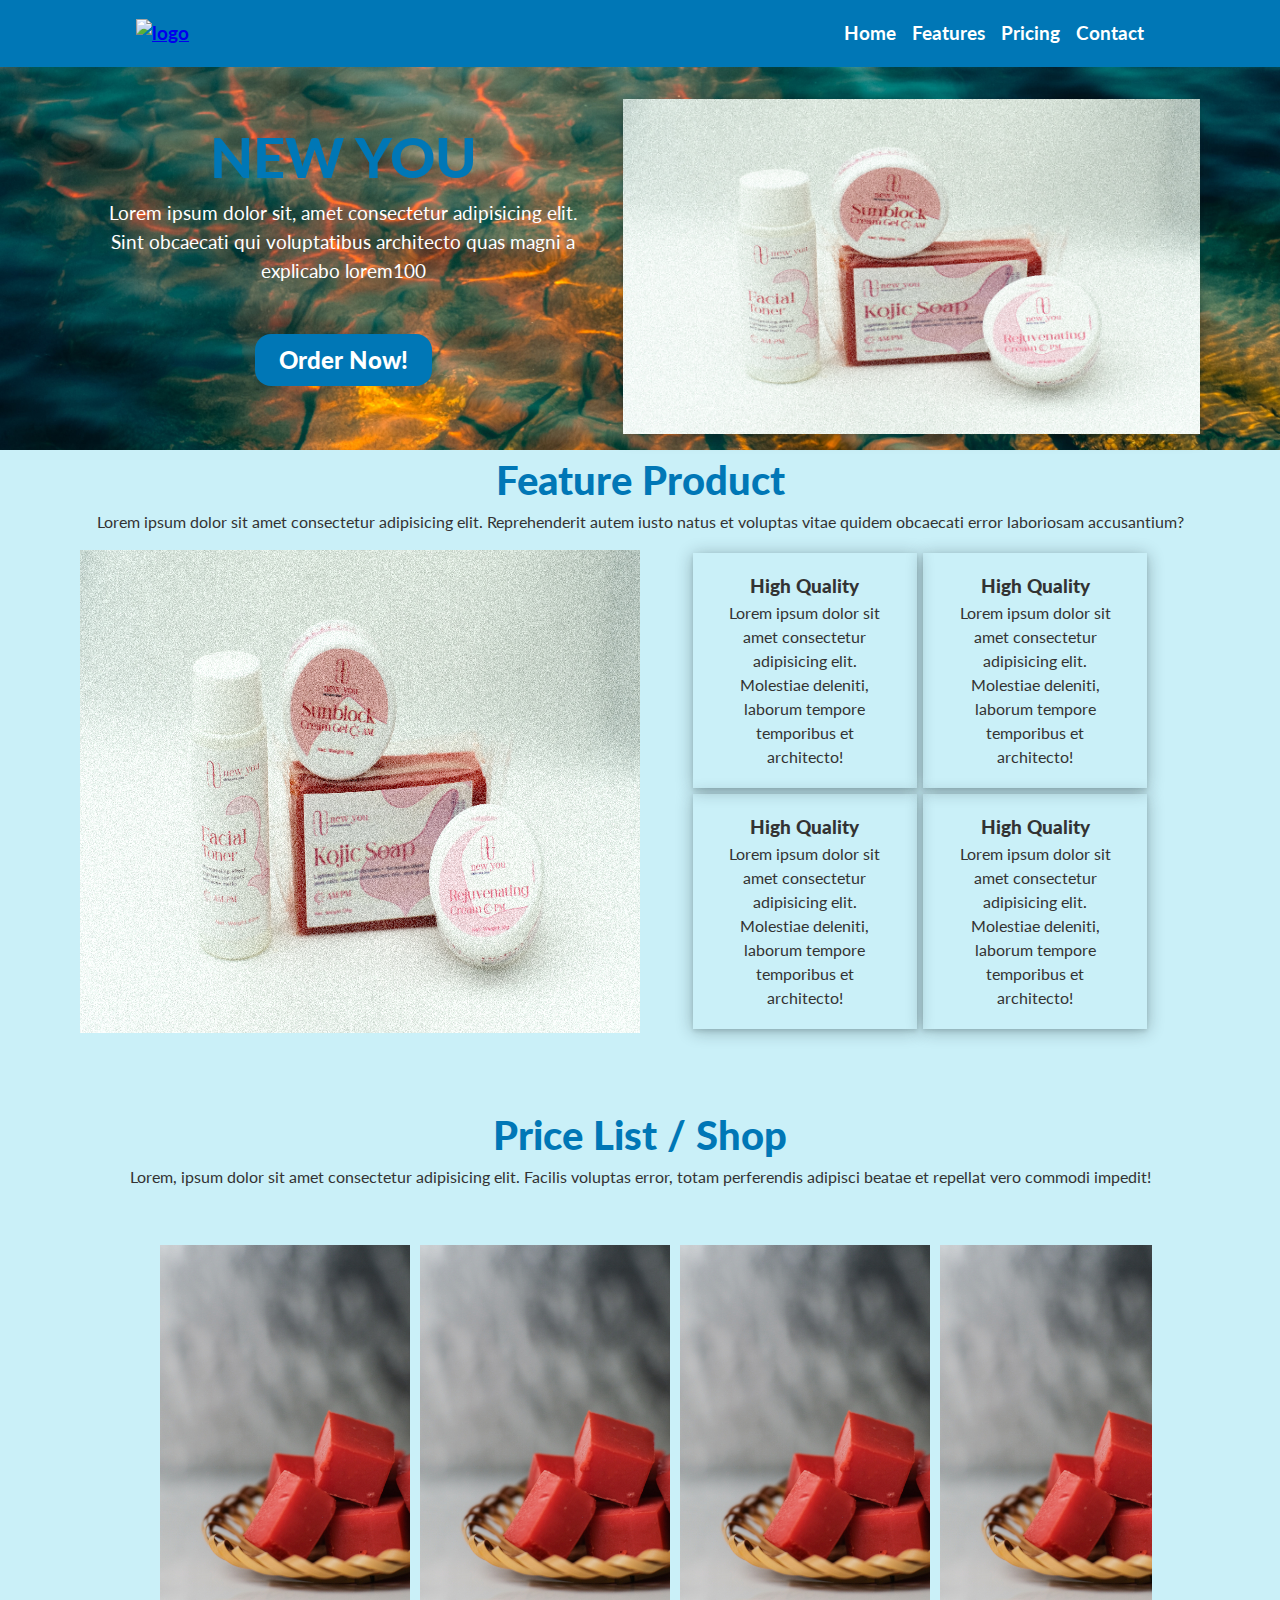
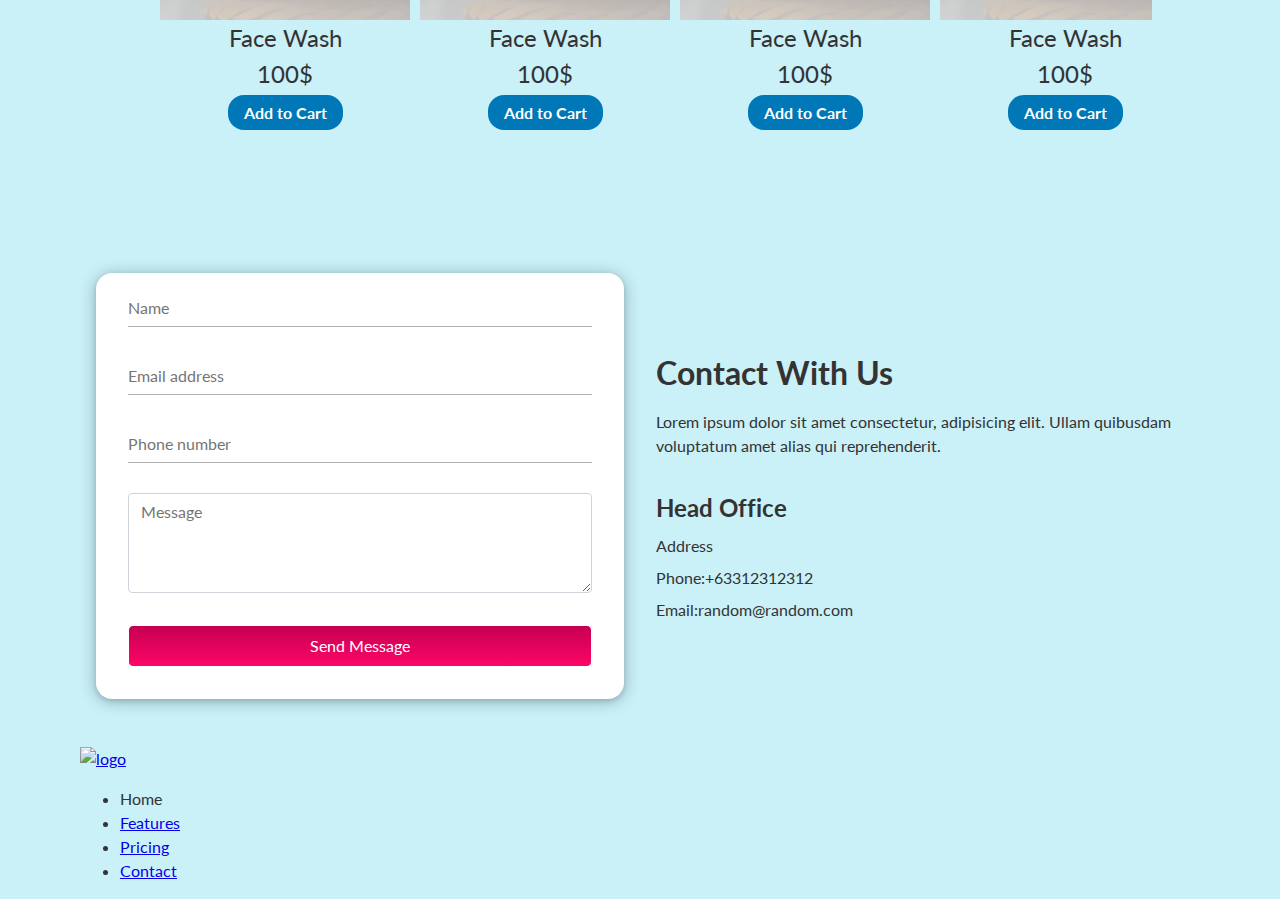
==== commit 38d7ca94: "Add footer structure" ====
--- a/src/index.html
+++ b/src/index.html
@@ -33,7 +33,9 @@
             <li class="nav-item">
               <a class="nav-link" href="#pricing">Pricing</a>
             </li>
-            <li class="nav-item"><a class="nav-link" href="#">Contact </a></li>
+            <li class="nav-item">
+              <a class="nav-link" href="#contact">Contact </a>
+            </li>
           </ul>
           <div class="hamburger">
             <span class="bar"></span>
@@ -216,7 +218,7 @@
 
       <!-- ----CONTACT SECTION STARTS HERE---- -->
 
-      <section class="contact">
+      <section class="contact" id="contact">
         <div class="container">
           <div class="contact-content">
             <div class="contact-head">
@@ -276,6 +278,34 @@
 
       <!-- ----CONTACT SECTION ENDS HERE---- -->
     </main>
+
+    <!-- ----FOOTER SECTION STARTS HERE---- -->
+    <footer class="footer">
+      <div class="container">
+        <div class="footer-content">
+          <div class="footer-logo">
+            <a href="#"><img src="#" alt="logo" /></a>
+          </div>
+          <div class="footer-nav">
+            <ul class="footer-navbar">
+              <li class="footer-nav-item">
+                <a href="#home" class="footer-nav-link"></a>Home
+              </li>
+              <li class="footer-nav-item">
+                <a href="#feature" class="footer-nav-link">Features</a>
+              </li>
+              <li class="footer-nav-item">
+                <a href="#pricing" class="footer-nav-link">Pricing</a>
+              </li>
+              <li class="footer-nav-item">
+                <a href="#contact" class="footer-nav-link">Contact</a>
+              </li>
+            </ul>
+          </div>
+        </div>
+      </div>
+    </footer>
+    <!-- ----FOOTER SECTION ENDS HERE---- -->
   </body>
   <script src="assets/script.js"></script>
 </html>
--- a/src/assets/main.css
+++ b/src/assets/main.css
@@ -355,6 +355,10 @@
 
 /* ---- CONTACT SECTION ENDS HERE---- */
 
+/* ---- FOOTER SECTION STARTS HERE---- */
+
+/* ---- FOOTER SECTION ENDS HERE---- */
+
 /* MEDIA QUERIES */
 
 /* @media (max-width: 480px) {
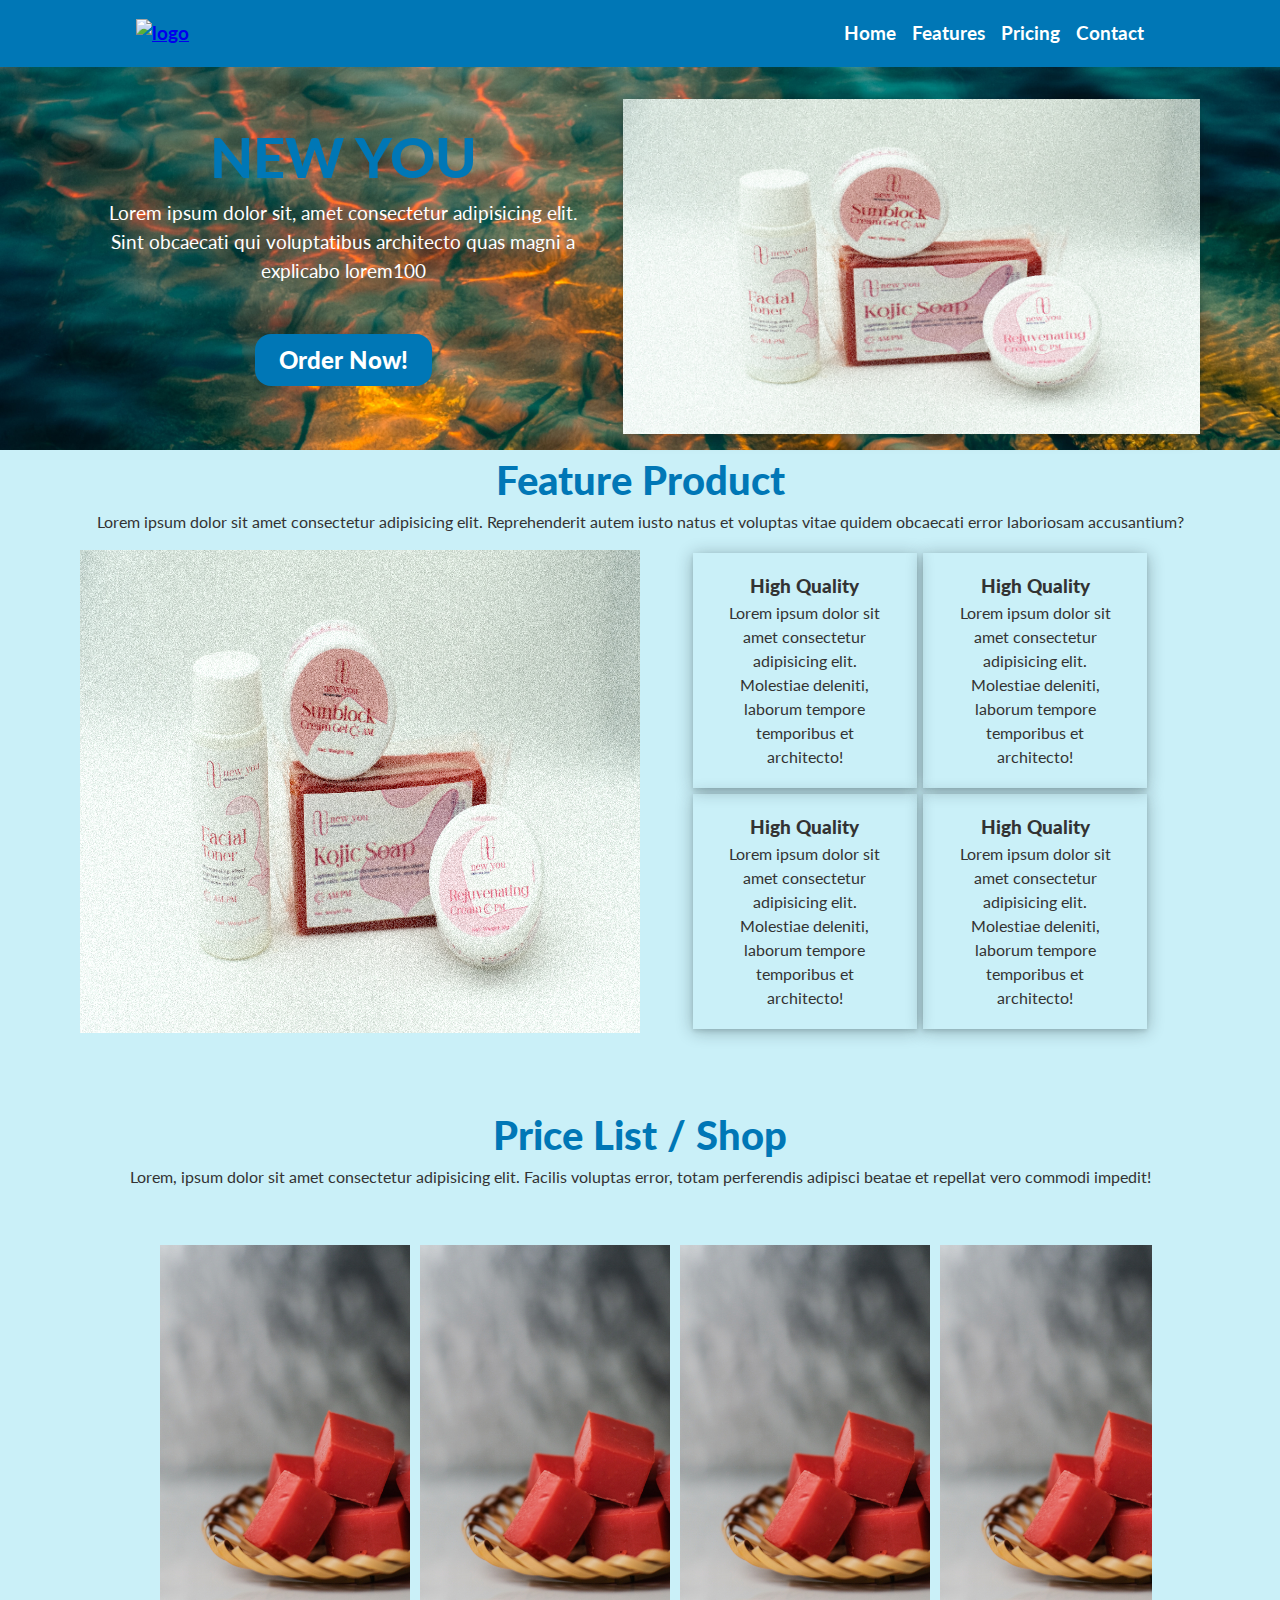
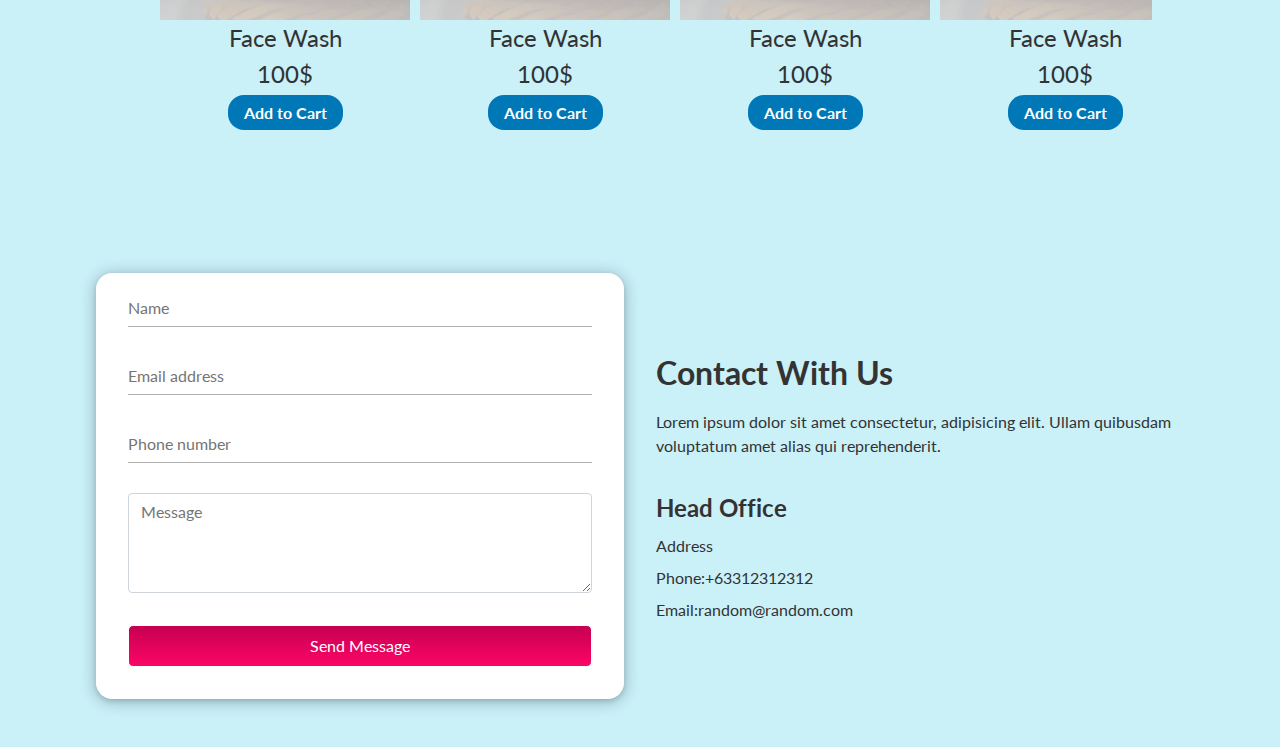
==== commit fe37dd76: "Remove footer" ====
--- a/src/index.html
+++ b/src/index.html
@@ -280,31 +280,6 @@
     </main>
 
     <!-- ----FOOTER SECTION STARTS HERE---- -->
-    <footer class="footer">
-      <div class="container">
-        <div class="footer-content">
-          <div class="footer-logo">
-            <a href="#"><img src="#" alt="logo" /></a>
-          </div>
-          <div class="footer-nav">
-            <ul class="footer-navbar">
-              <li class="footer-nav-item">
-                <a href="#home" class="footer-nav-link"></a>Home
-              </li>
-              <li class="footer-nav-item">
-                <a href="#feature" class="footer-nav-link">Features</a>
-              </li>
-              <li class="footer-nav-item">
-                <a href="#pricing" class="footer-nav-link">Pricing</a>
-              </li>
-              <li class="footer-nav-item">
-                <a href="#contact" class="footer-nav-link">Contact</a>
-              </li>
-            </ul>
-          </div>
-        </div>
-      </div>
-    </footer>
     <!-- ----FOOTER SECTION ENDS HERE---- -->
   </body>
   <script src="assets/script.js"></script>
--- a/src/assets/main.css
+++ b/src/assets/main.css
@@ -440,6 +440,14 @@
   .product-features-item {
     flex: 0 0 45%;
   }
+
+  .footer-content {
+    display: flex;
+  }
+
+  .footer-nav {
+    font-size: 1.2rem;
+  }
 }
 
 @media (min-width: 1025px) and (max-width: 1200px) {
@@ -558,4 +566,8 @@
   .contact-head {
     margin-bottom: 0;
   }
-}
+
+  .footer {
+    display: flex;
+  }
+}
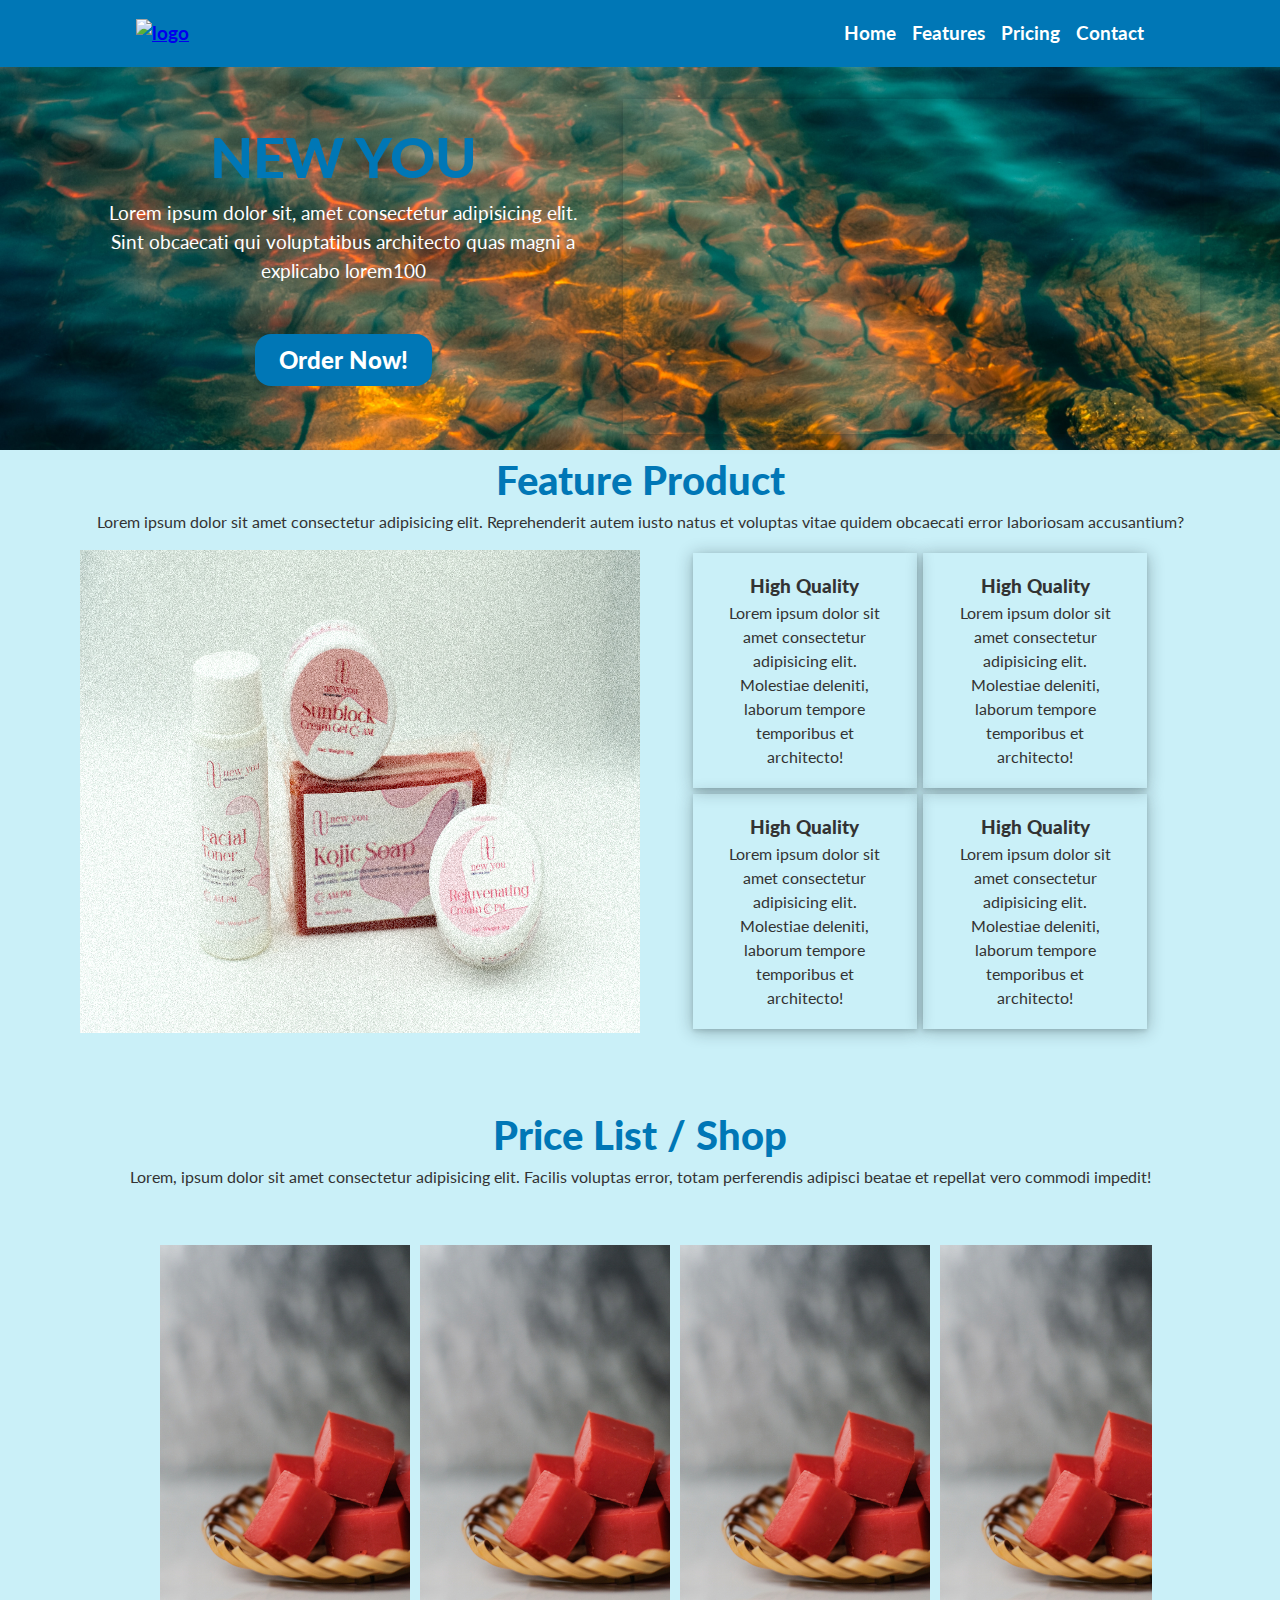
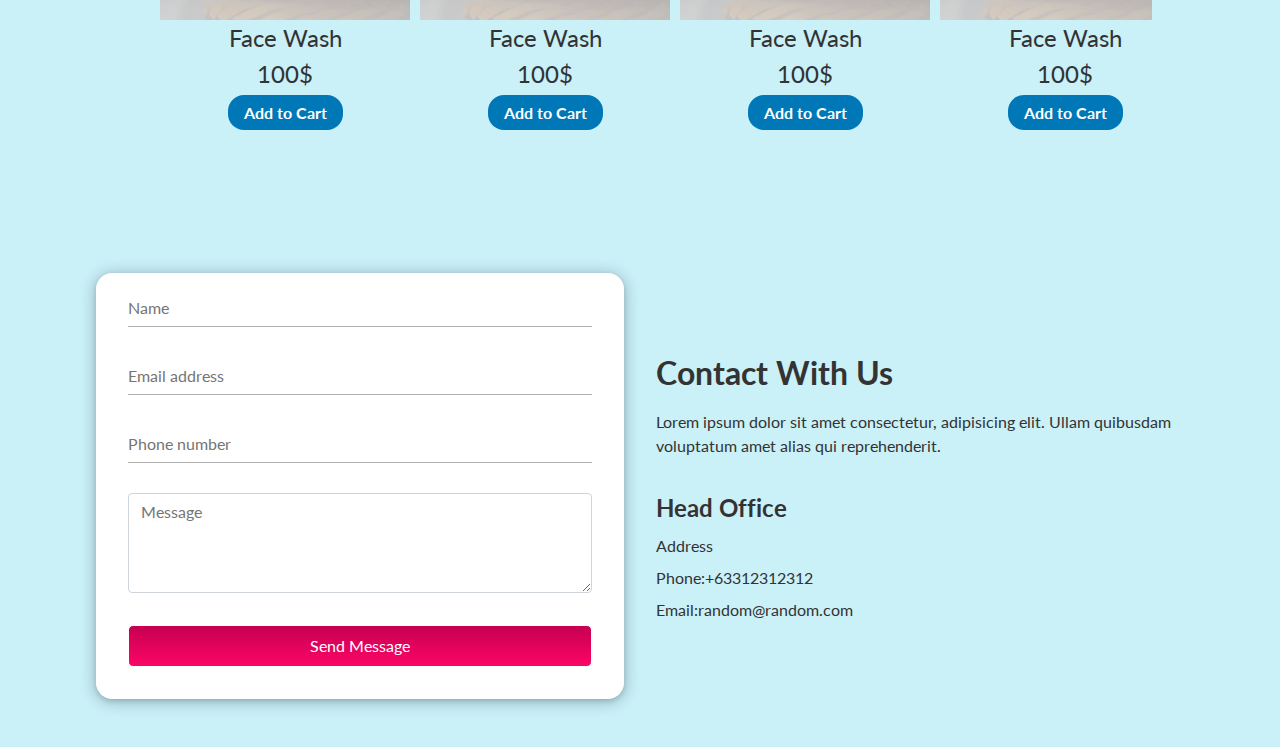
==== commit 988c8d23: "Remove footer Add embedded video" ====
--- a/src/index.html
+++ b/src/index.html
@@ -60,6 +60,18 @@
               </p>
               <a href="#" class="btn-hero">Order Now!</a>
             </div>
+            <div class="hero-video">
+              <iframe
+                width="100%"
+                height="100%"
+                src="https://www.youtube.com/embed/J3qKui3GKo4?autoplay=1&mute=0"
+                title="Pond’s White Beauty Skin Perfector"
+                frameborder="0"
+                allow="accelerometer; autoplay; clipboard-write; encrypted-media; gyroscope; picture-in-picture"
+                allowfullscreen
+              ></iframe>
+            </div>
+
             <div class="hero-image">
               <img src="assets/images/hero-img.png" alt="Product Image" />
             </div>
@@ -234,7 +246,12 @@
             </div>
             <div class="contact-input">
               <div class="contact-input-box">
-                <form action="#" class="form" id="form">
+                <form
+                  action="https://www.google.com/"
+                  class="form"
+                  id="form"
+                  target="_blank"
+                >
                   <div class="input-box">
                     <input
                       type="text"
--- a/src/assets/main.css
+++ b/src/assets/main.css
@@ -115,6 +115,8 @@
   padding-top: 2rem;
   display: flex;
   flex-direction: column-reverse;
+  justify-content: center;
+  align-items: center;
   gap: 1rem;
 }
 
@@ -157,6 +159,17 @@
   display: flex;
   flex-basis: 55%;
   box-shadow: var(--box-shadow);
+}
+
+.hero-video {
+  display: none;
+  flex-basis: 55%;
+  box-shadow: var(--box-shadow);
+}
+
+video {
+  max-width: 100%;
+  max-height: 100%;
 }
 /* ---- HERO SECTION ENDS HERE---- */
 
@@ -448,12 +461,21 @@
   .footer-nav {
     font-size: 1.2rem;
   }
+
+  .hero-image {
+    display: none;
+  }
+
+  .hero-video {
+    display: flex;
+    align-self: stretch;
+  }
 }
 
 @media (min-width: 1025px) and (max-width: 1200px) {
   /* --------- HERO ------- */
   .hero-content {
-    padding-top: 7rem;
+    padding-top: 1rem;
     flex-direction: row;
     justify-content: space-around;
   }
@@ -506,6 +528,15 @@
   .contact-head {
     margin-bottom: 0;
   }
+
+  .hero-image {
+    display: none;
+  }
+
+  .hero-video {
+    display: flex;
+    align-self: stretch;
+  }
 }
 
 @media (min-width: 1201px) {
@@ -567,7 +598,12 @@
     margin-bottom: 0;
   }
 
-  .footer {
-    display: flex;
-  }
-}
+  .hero-image {
+    display: none;
+  }
+
+  .hero-video {
+    display: flex;
+    align-self: stretch;
+  }
+}
